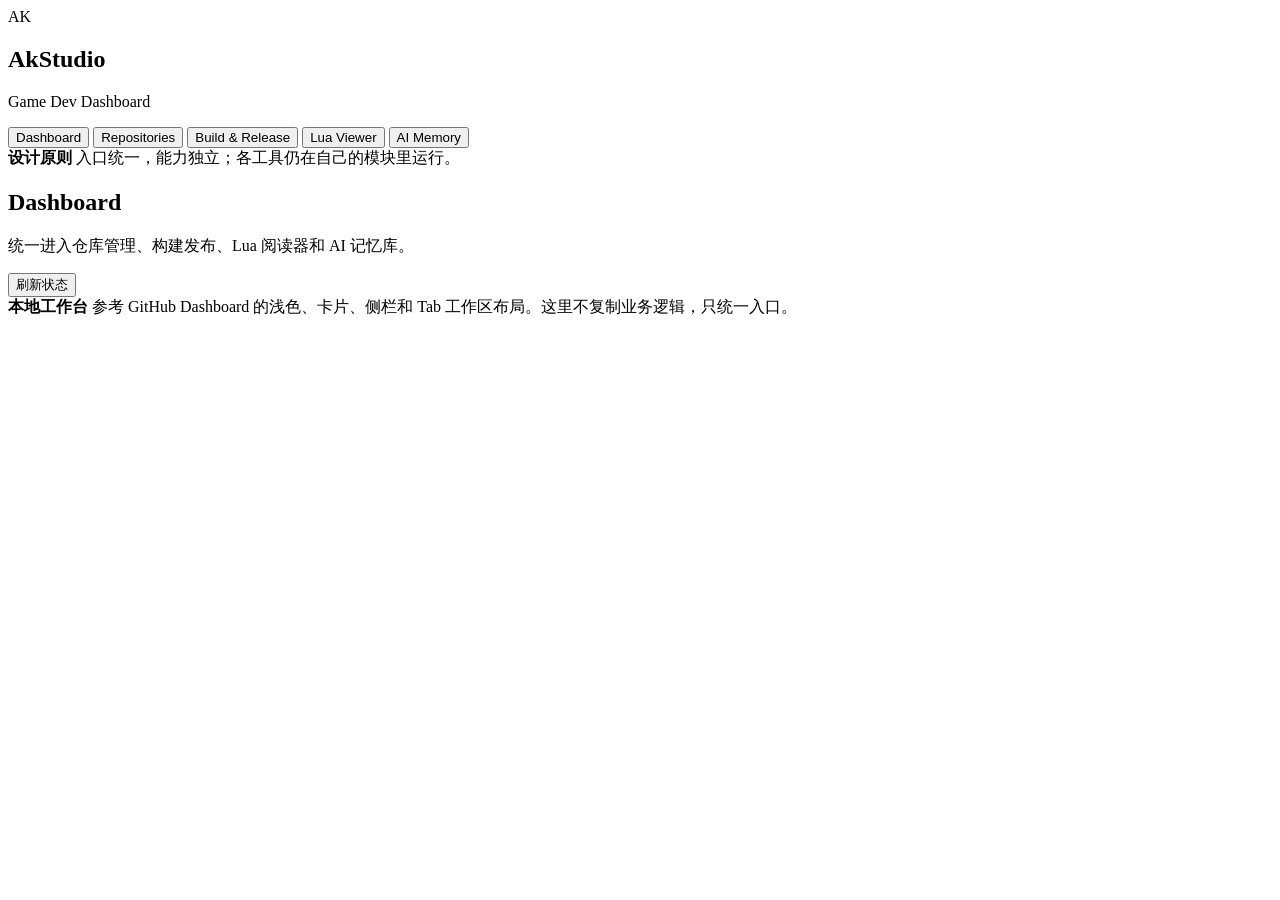
==== AkStudioPortal/web/index.html @ 026d7f49 "Add independent AkStudio portal" ====
<!doctype html>
<html lang="zh-CN">
<head>
  <meta charset="utf-8" />
  <meta name="viewport" content="width=device-width, initial-scale=1" />
  <title>AkStudio Dashboard</title>
  <link rel="stylesheet" href="/styles.css" />
</head>
<body>
  <div class="layout">
    <aside class="sidebar">
      <div class="brand">
        <div class="mark">AK</div>
        <div>
          <h1>AkStudio</h1>
          <p>Game Dev Dashboard</p>
        </div>
      </div>

      <nav class="nav">
        <button class="nav-item active" data-tab="home">Dashboard</button>
        <button class="nav-item" data-open-app="repo-manager">Repositories</button>
        <button class="nav-item" data-open-app="builder">Build & Release</button>
        <button class="nav-item" data-open-app="lua-viewer">Lua Viewer</button>
        <button class="nav-item" data-open-app="obsidian">AI Memory</button>
      </nav>

      <div class="side-box">
        <strong>设计原则</strong>
        <span>入口统一，能力独立；各工具仍在自己的模块里运行。</span>
      </div>
    </aside>

    <main class="main">
      <header class="topbar">
        <div>
          <h2>Dashboard</h2>
          <p>统一进入仓库管理、构建发布、Lua 阅读器和 AI 记忆库。</p>
        </div>
        <button id="refreshAppsBtn">刷新状态</button>
      </header>

      <section class="notice">
        <strong>本地工作台</strong>
        <span>参考 GitHub Dashboard 的浅色、卡片、侧栏和 Tab 工作区布局。这里不复制业务逻辑，只统一入口。</span>
      </section>

      <section id="homeView" class="view active">
        <div id="appGrid" class="app-grid"></div>
      </section>

      <section class="workspace">
        <div id="tabBar" class="tab-bar"></div>
        <div id="frameHost" class="frame-host"></div>
      </section>
    </main>
  </div>

  <script src="/app.js"></script>
</body>
</html>
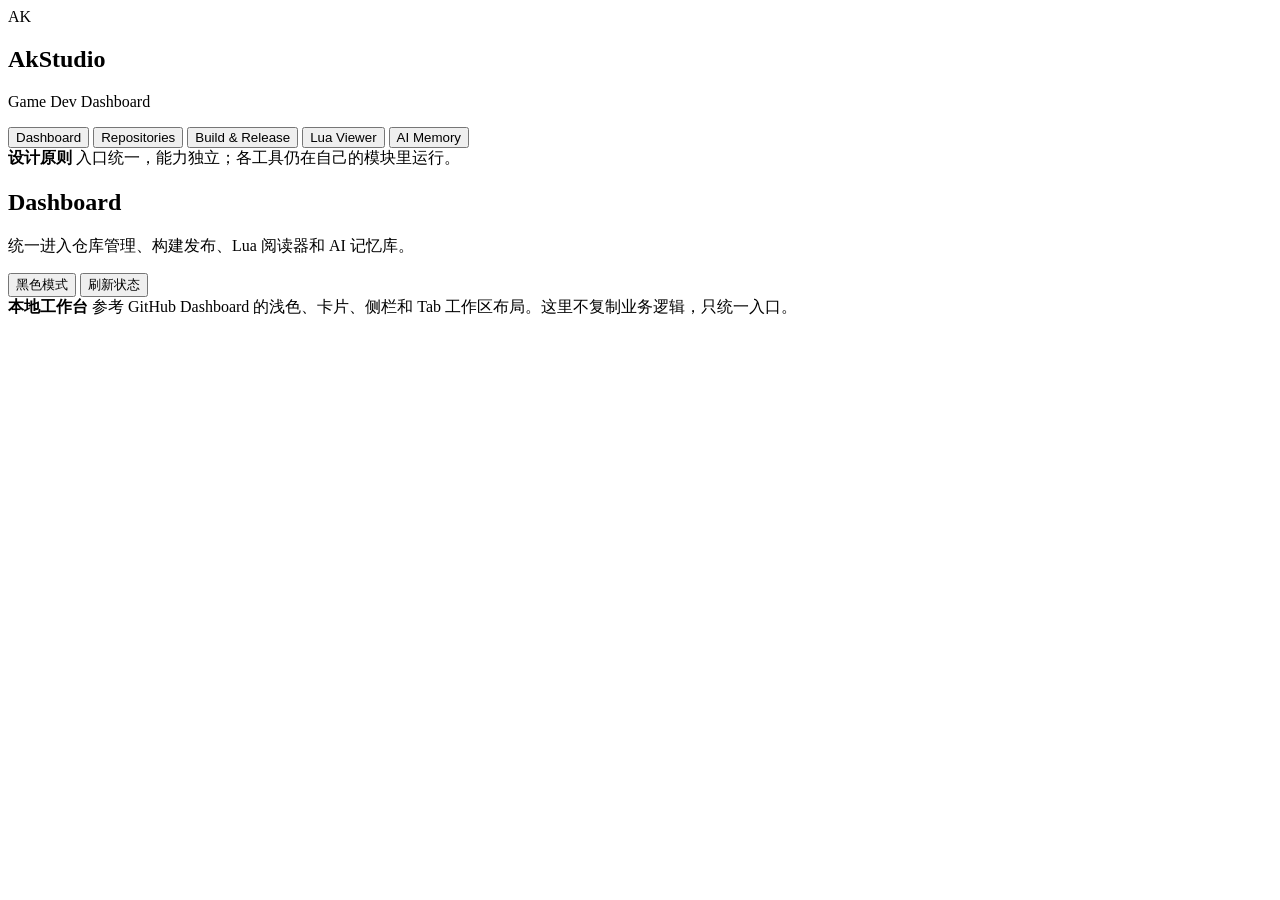
==== commit 8375272f: "Add portal theme toggle and Lua fullscreen" ====
--- a/AkStudioPortal/web/index.html
+++ b/AkStudioPortal/web/index.html
@@ -37,7 +37,11 @@
           <h2>Dashboard</h2>
           <p>统一进入仓库管理、构建发布、Lua 阅读器和 AI 记忆库。</p>
         </div>
-        <button id="refreshAppsBtn">刷新状态</button>
+        <div class="top-actions">
+          <button id="themeToggleBtn">黑色模式</button>
+          <button id="refreshAppsBtn">刷新状态</button>
+        </div>
+
       </header>
 
       <section class="notice">
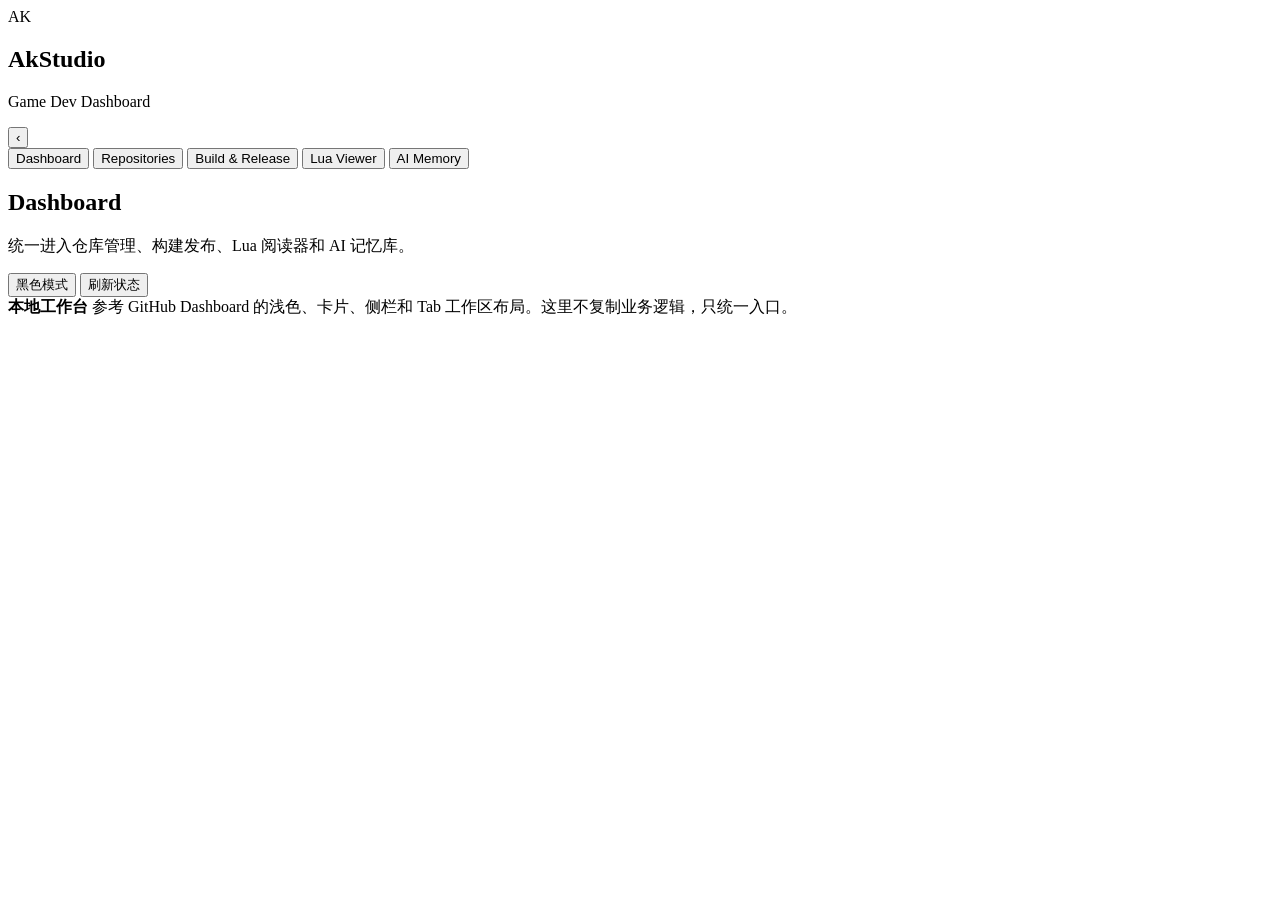
==== commit d852f93e: "Add collapsible portal sidebar" ====
--- a/AkStudioPortal/web/index.html
+++ b/AkStudioPortal/web/index.html
@@ -10,25 +10,24 @@
   <div class="layout">
     <aside class="sidebar">
       <div class="brand">
-        <div class="mark">AK</div>
-        <div>
-          <h1>AkStudio</h1>
-          <p>Game Dev Dashboard</p>
+        <div class="brand-main">
+          <div class="mark">AK</div>
+          <div class="brand-copy">
+            <h1>AkStudio</h1>
+            <p>Game Dev Dashboard</p>
+          </div>
         </div>
+        <button id="sidebarToggleBtn" class="sidebar-toggle" title="收起侧栏">‹</button>
       </div>
 
       <nav class="nav">
-        <button class="nav-item active" data-tab="home">Dashboard</button>
-        <button class="nav-item" data-open-app="repo-manager">Repositories</button>
-        <button class="nav-item" data-open-app="builder">Build & Release</button>
-        <button class="nav-item" data-open-app="lua-viewer">Lua Viewer</button>
-        <button class="nav-item" data-open-app="obsidian">AI Memory</button>
+        <button class="nav-item active" data-tab="home" data-short="DB">Dashboard</button>
+        <button class="nav-item" data-open-app="repo-manager" data-short="RM">Repositories</button>
+        <button class="nav-item" data-open-app="builder" data-short="BD">Build & Release</button>
+        <button class="nav-item" data-open-app="lua-viewer" data-short="LV">Lua Viewer</button>
+        <button class="nav-item" data-open-app="obsidian" data-short="AI">AI Memory</button>
       </nav>
 
-      <div class="side-box">
-        <strong>设计原则</strong>
-        <span>入口统一，能力独立；各工具仍在自己的模块里运行。</span>
-      </div>
     </aside>
 
     <main class="main">
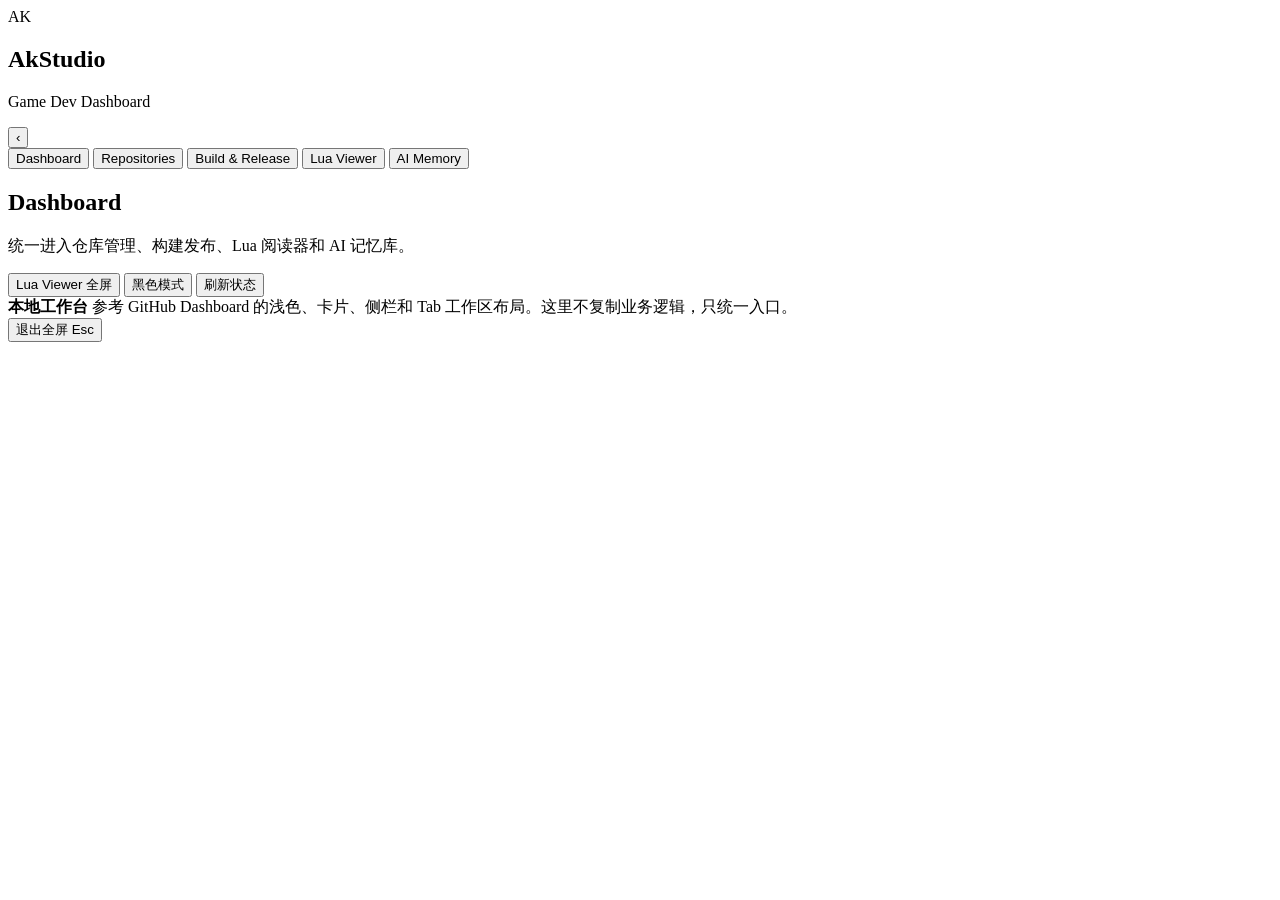
==== commit fc76f920: "Make Lua Viewer fullscreen mode prominent" ====
--- a/AkStudioPortal/web/index.html
+++ b/AkStudioPortal/web/index.html
@@ -37,9 +37,11 @@
           <p>统一进入仓库管理、构建发布、Lua 阅读器和 AI 记忆库。</p>
         </div>
         <div class="top-actions">
+          <button id="fullscreenActiveBtn" class="hidden">Lua Viewer 全屏</button>
           <button id="themeToggleBtn">黑色模式</button>
           <button id="refreshAppsBtn">刷新状态</button>
         </div>
+
 
       </header>
 
@@ -59,6 +61,8 @@
     </main>
   </div>
 
+  <button id="exitFullscreenBtn" class="fullscreen-exit hidden">退出全屏 Esc</button>
   <script src="/app.js"></script>
+
 </body>
 </html>
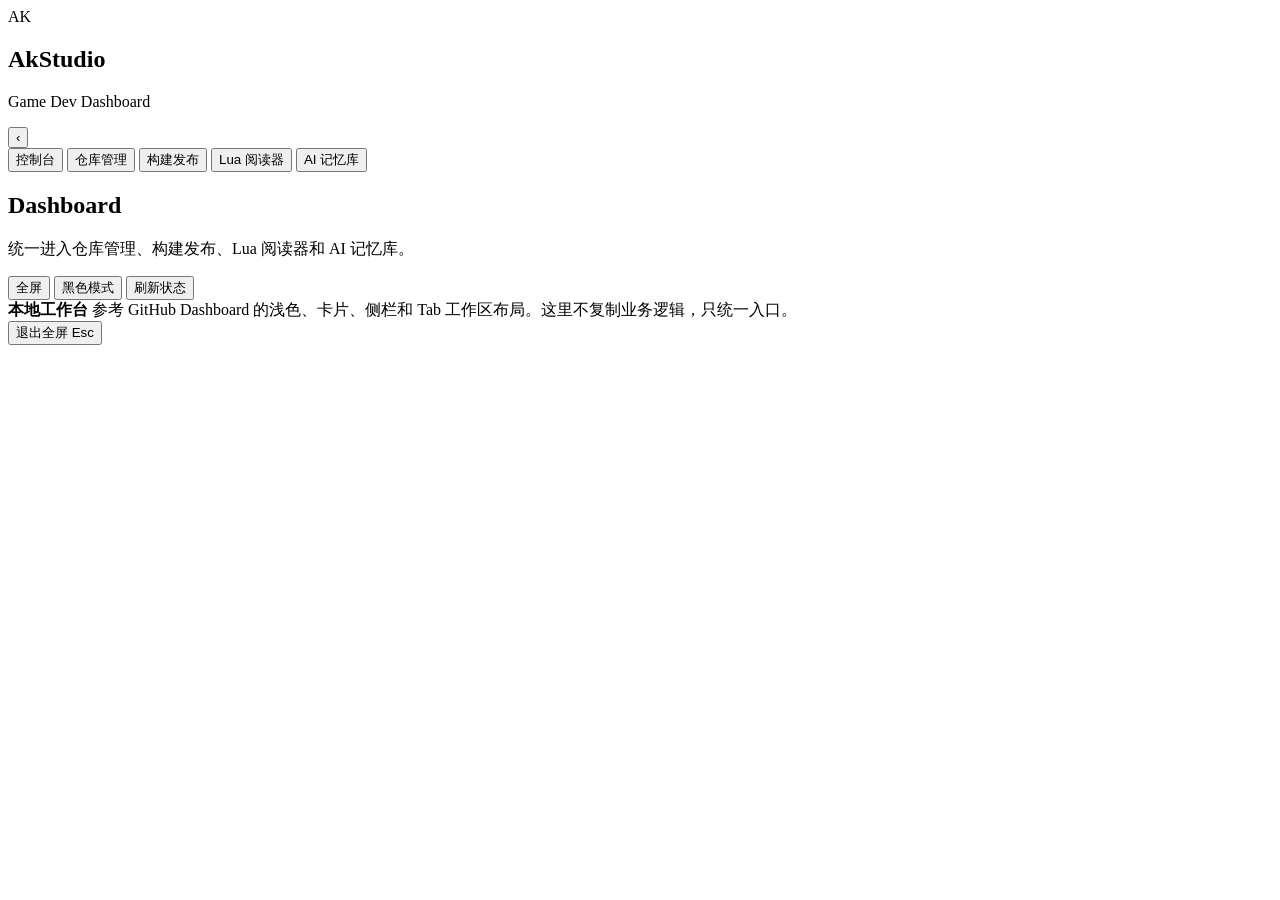
==== commit 4d2556eb: "Rename portal fullscreen and sidebar labels" ====
--- a/AkStudioPortal/web/index.html
+++ b/AkStudioPortal/web/index.html
@@ -21,11 +21,13 @@
       </div>
 
       <nav class="nav">
-        <button class="nav-item active" data-tab="home" data-short="DB">Dashboard</button>
-        <button class="nav-item" data-open-app="repo-manager" data-short="RM">Repositories</button>
-        <button class="nav-item" data-open-app="builder" data-short="BD">Build & Release</button>
-        <button class="nav-item" data-open-app="lua-viewer" data-short="LV">Lua Viewer</button>
-        <button class="nav-item" data-open-app="obsidian" data-short="AI">AI Memory</button>
+        <button class="nav-item active" data-tab="home" data-short="主页">控制台</button>
+        <button class="nav-item" data-open-app="repo-manager" data-short="仓库">仓库管理</button>
+        <button class="nav-item" data-open-app="builder" data-short="构建">构建发布</button>
+        <button class="nav-item" data-open-app="lua-viewer" data-short="代码">Lua 阅读器</button>
+        <button class="nav-item" data-open-app="obsidian" data-short="记忆">AI 记忆库</button>
+
+
       </nav>
 
     </aside>
@@ -37,7 +39,8 @@
           <p>统一进入仓库管理、构建发布、Lua 阅读器和 AI 记忆库。</p>
         </div>
         <div class="top-actions">
-          <button id="fullscreenActiveBtn" class="hidden">Lua Viewer 全屏</button>
+          <button id="fullscreenActiveBtn" class="hidden">全屏</button>
+
           <button id="themeToggleBtn">黑色模式</button>
           <button id="refreshAppsBtn">刷新状态</button>
         </div>
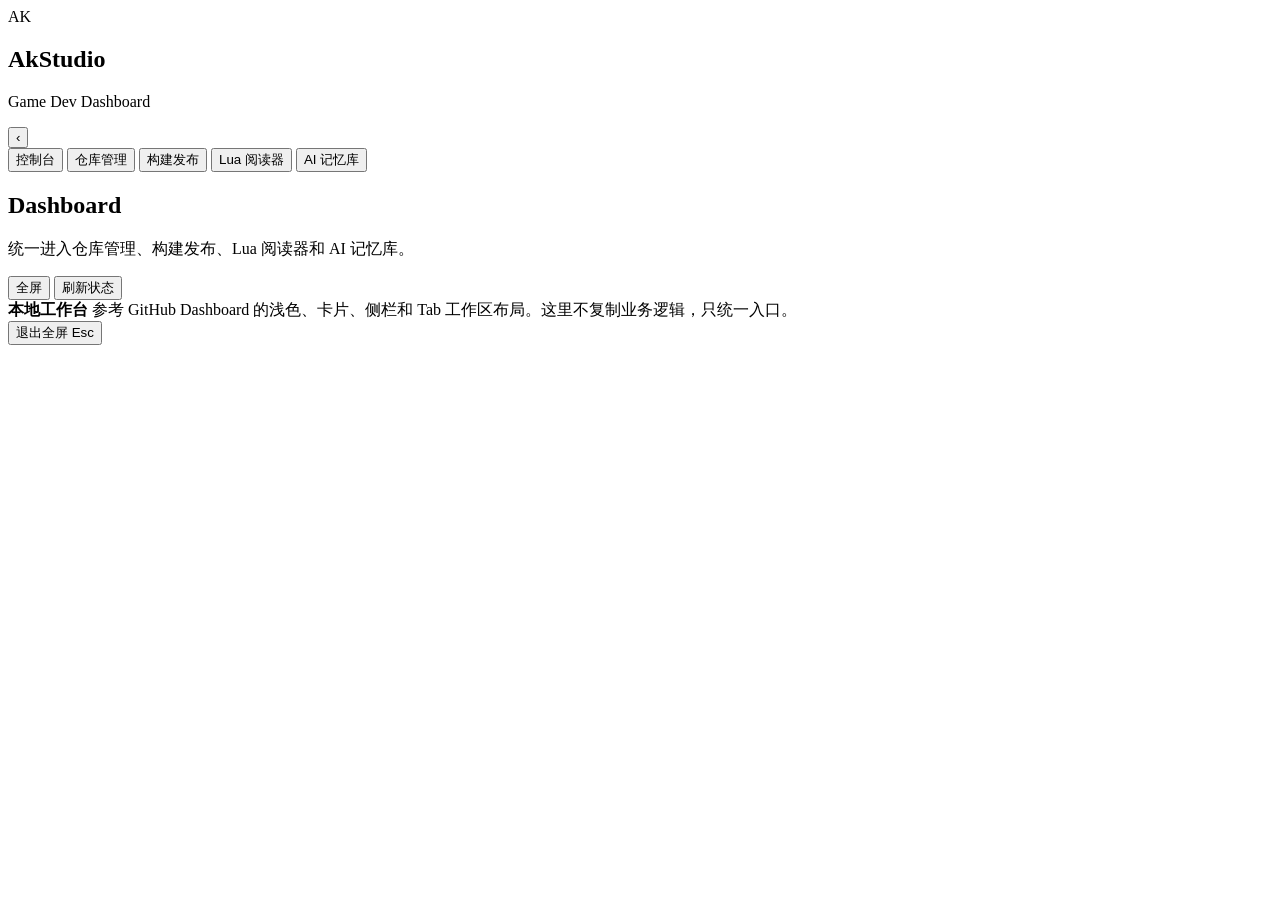
==== commit 817d68b2: "Standardize web UIs to GitHub light style" ====
--- a/AkStudioPortal/web/index.html
+++ b/AkStudioPortal/web/index.html
@@ -40,9 +40,8 @@
         </div>
         <div class="top-actions">
           <button id="fullscreenActiveBtn" class="hidden">全屏</button>
+          <button id="refreshAppsBtn">刷新状态</button>
 
-          <button id="themeToggleBtn">黑色模式</button>
-          <button id="refreshAppsBtn">刷新状态</button>
         </div>
 
 
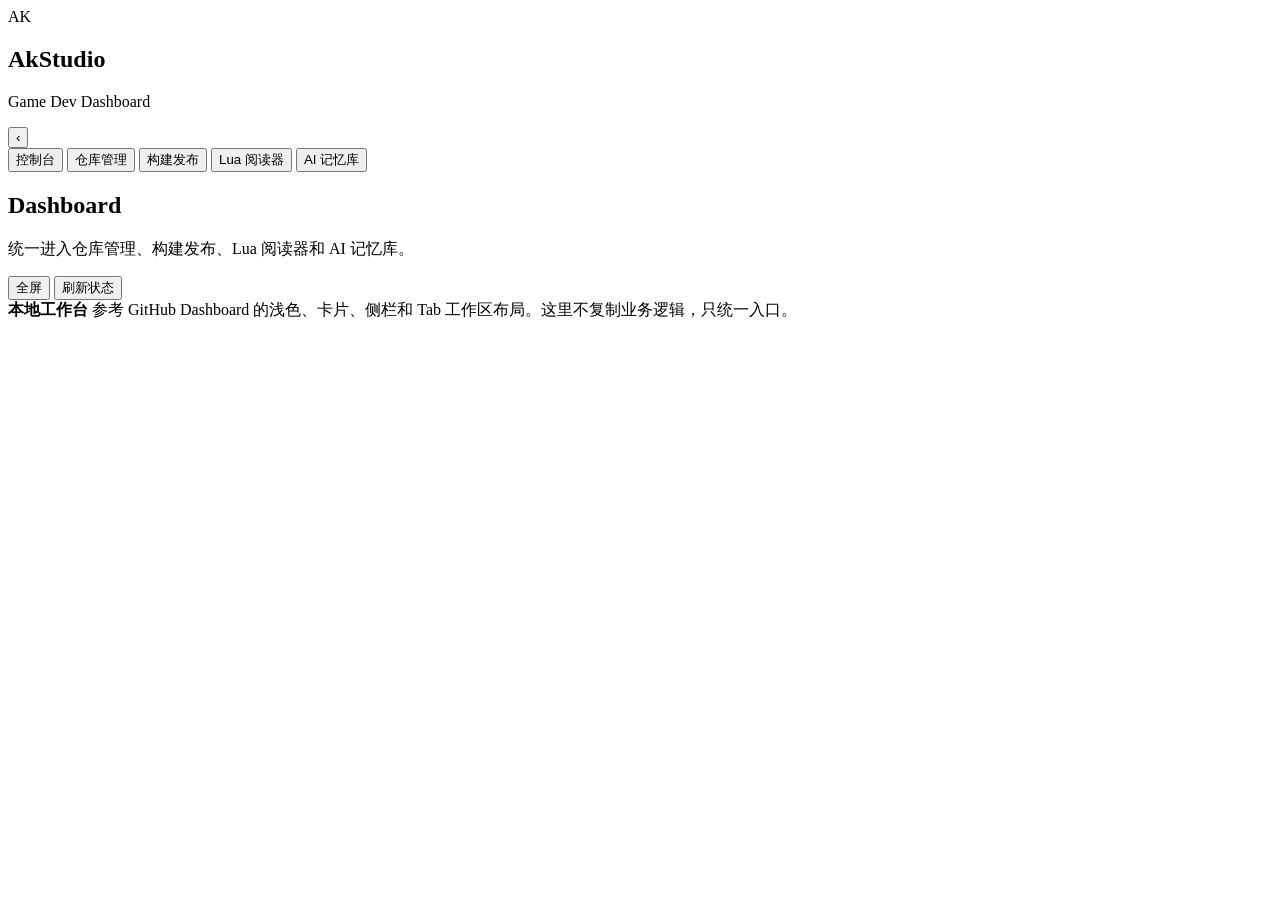
==== commit fa2df681: "Update repository" ====
--- a/AkStudioPortal/web/index.html
+++ b/AkStudioPortal/web/index.html
@@ -63,7 +63,7 @@
     </main>
   </div>
 
-  <button id="exitFullscreenBtn" class="fullscreen-exit hidden">退出全屏 Esc</button>
+
   <script src="/app.js"></script>
 
 </body>
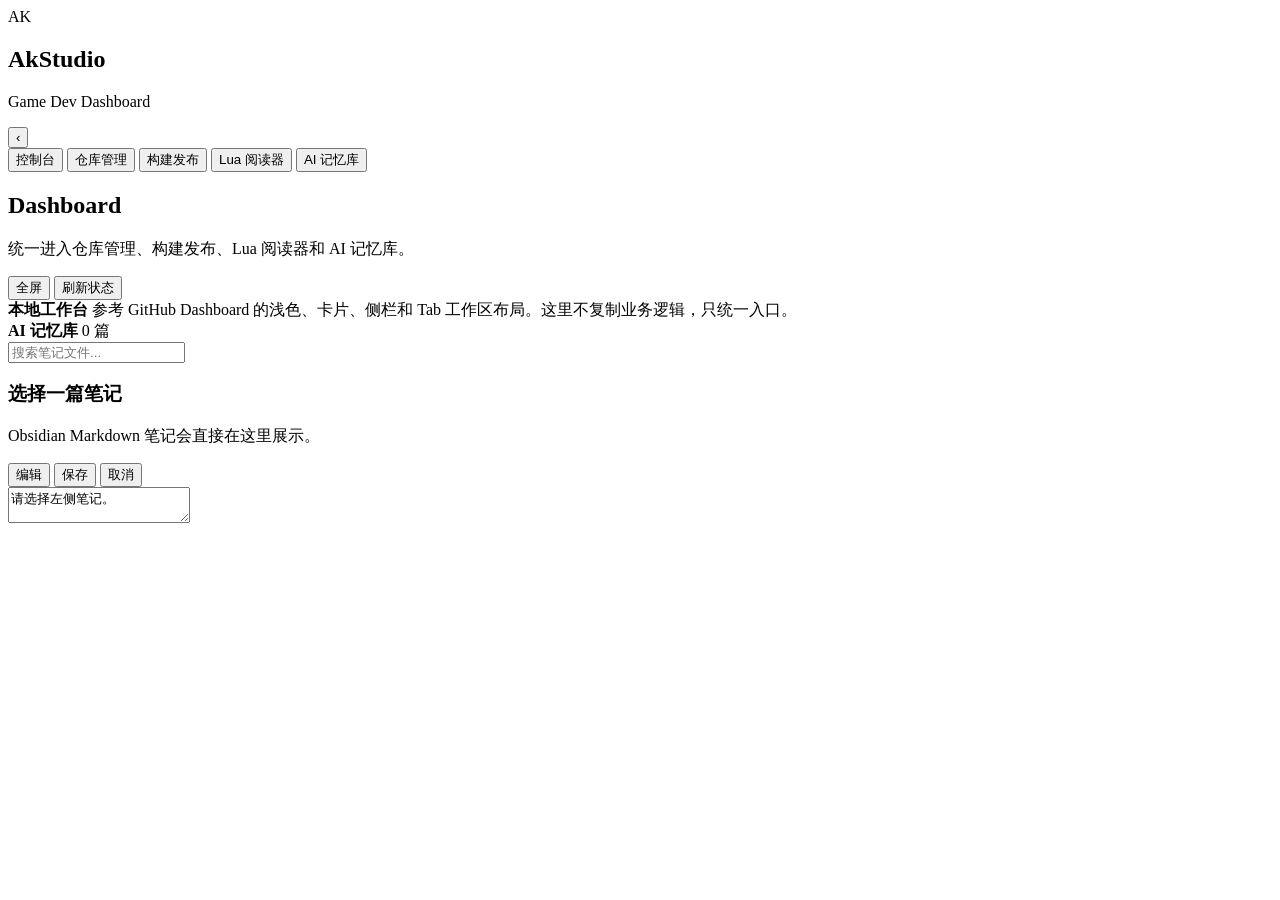
==== commit e5a3fad2: "AI 记忆库 可阅读 编辑" ====
--- a/AkStudioPortal/web/index.html
+++ b/AkStudioPortal/web/index.html
@@ -56,7 +56,34 @@
         <div id="appGrid" class="app-grid"></div>
       </section>
 
-      <section class="workspace">
+      <section id="notesView" class="view notes-view">
+        <div class="notes-layout">
+          <aside class="notes-panel">
+            <div class="notes-head">
+              <strong>AI 记忆库</strong>
+              <span id="notesCount">0 篇</span>
+            </div>
+            <input id="notesSearch" class="notes-search" placeholder="搜索笔记文件..." />
+            <div id="notesList" class="notes-list"></div>
+          </aside>
+          <article class="note-reader">
+            <div class="note-reader-head">
+              <div>
+                <h3 id="noteTitle">选择一篇笔记</h3>
+                <p id="notePath">Obsidian Markdown 笔记会直接在这里展示。</p>
+              </div>
+              <div class="note-actions">
+                <button id="noteEditBtn" class="hidden">编辑</button>
+                <button id="noteSaveBtn" class="hidden">保存</button>
+                <button id="noteCancelBtn" class="hidden">取消</button>
+              </div>
+            </div>
+            <textarea id="noteContent" class="note-content" readonly>请选择左侧笔记。</textarea>
+          </article>
+        </div>
+      </section>
+
+      <section class="workspace hidden">
         <div id="tabBar" class="tab-bar"></div>
         <div id="frameHost" class="frame-host"></div>
       </section>
